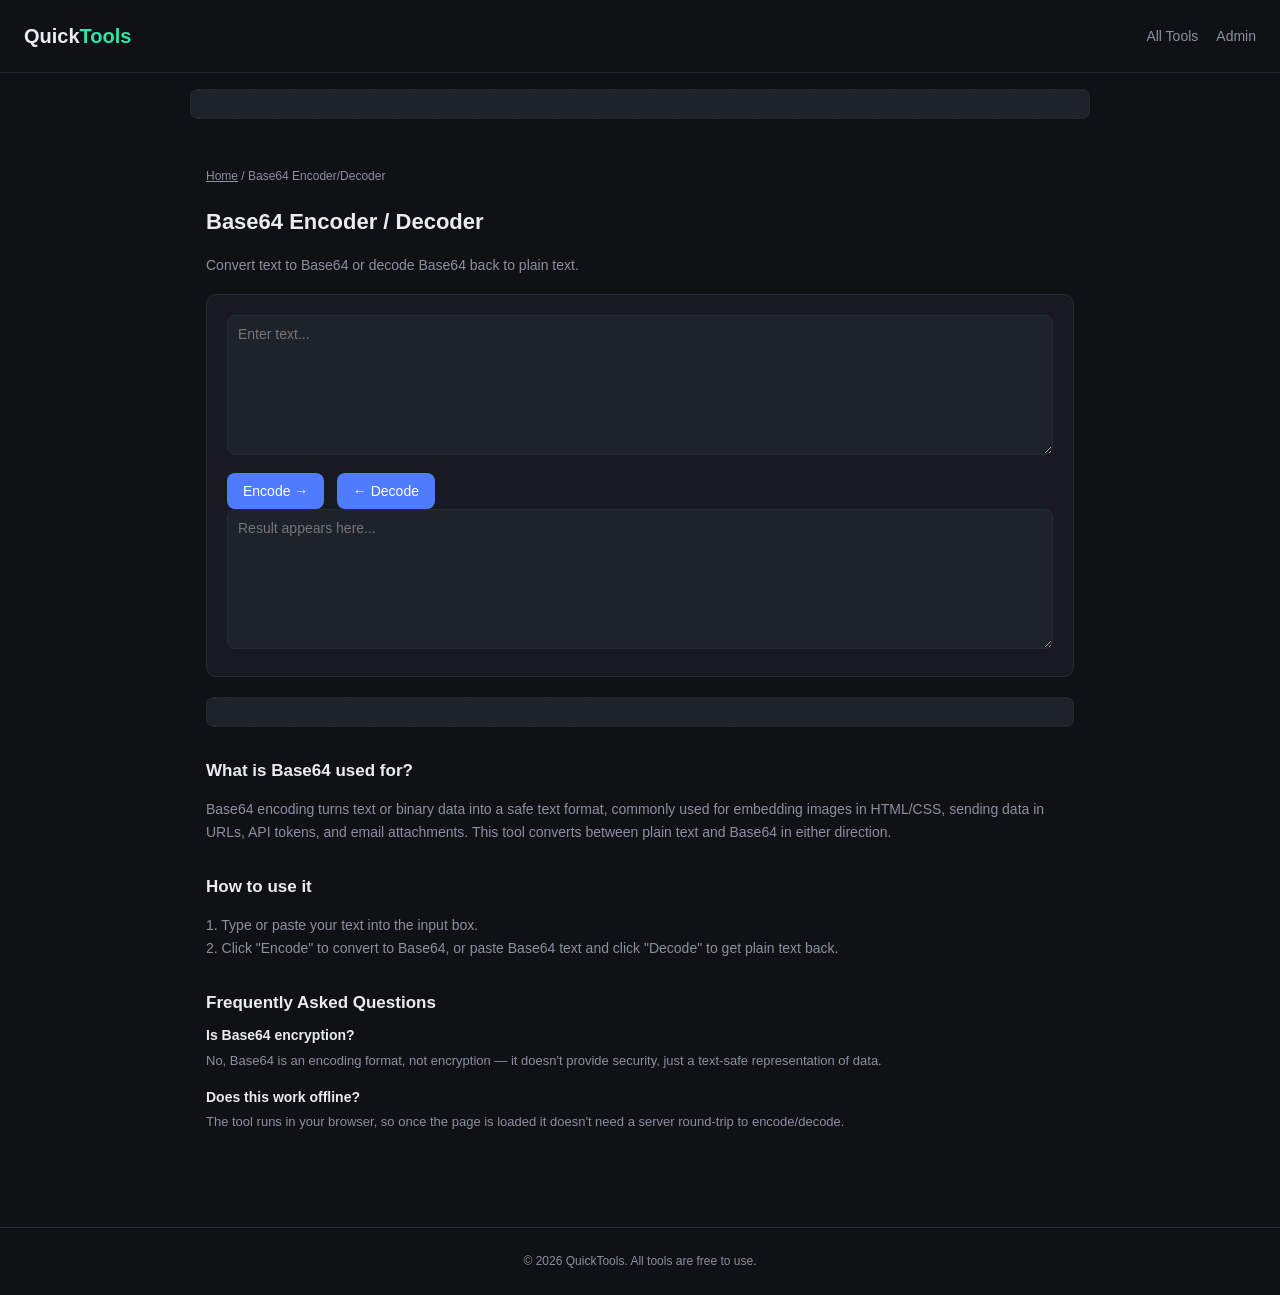
==== base64-encoder-decoder.html @ 4c549896 "Add files via upload" ====
<!DOCTYPE html>
<html lang="en">
<head>
<meta charset="UTF-8">
<meta name="viewport" content="width=device-width, initial-scale=1.0">
<title>Free Base64 Encoder & Decoder - Convert Text Online</title>
<meta name="description" content="Encode text to Base64 or decode Base64 back to text instantly. Free online Base64 converter tool.">
<link rel="canonical" href="https://YOURDOMAIN.com/base64-encoder-decoder.html">
<link rel="stylesheet" href="style.css">
</head>
<body>
<div id="adminBanner">Admin mode active — <a href="#" onclick="closeAdmin();return false;" style="color:inherit;">exit</a></div>
<header>
  <a class="logo" href="index.html"><h1 id="siteTitle">Quick<span>Tools</span></h1></a>
  <nav><a href="index.html">All Tools</a><a href="#" onclick="openAdminLogin();return false;">Admin</a></nav>
</header>
<div class="ad-slot"><!-- AdSense ad unit code goes here: Top Banner --></div>
<main>
  <p id="announcement"></p>
  <p class="breadcrumb"><a href="index.html">Home</a> / Base64 Encoder/Decoder</p>
  <h2>Base64 Encoder / Decoder</h2>
  <p class="subtitle">Convert text to Base64 or decode Base64 back to plain text.</p>

  <div class="tool-box">
    <textarea id="b64Input" placeholder="Enter text..."></textarea>
    <button onclick="b64Encode()">Encode →</button>
    <button onclick="b64Decode()">← Decode</button>
    <textarea id="b64Output" placeholder="Result appears here..."></textarea>
  </div>

  <div class="ad-slot"><!-- AdSense ad unit code goes here: In-content --></div>

  <div class="content-block">
    <h3>What is Base64 used for?</h3>
    <p>Base64 encoding turns text or binary data into a safe text format, commonly used for embedding images in HTML/CSS, sending data in URLs, API tokens, and email attachments. This tool converts between plain text and Base64 in either direction.</p>
  </div>

  <div class="content-block">
    <h3>How to use it</h3>
    <p>1. Type or paste your text into the input box.<br>2. Click "Encode" to convert to Base64, or paste Base64 text and click "Decode" to get plain text back.</p>
  </div>

  <div class="content-block">
    <h3>Frequently Asked Questions</h3>
    <div class="faq-item"><h4>Is Base64 encryption?</h4><p>No, Base64 is an encoding format, not encryption — it doesn't provide security, just a text-safe representation of data.</p></div>
    <div class="faq-item"><h4>Does this work offline?</h4><p>The tool runs in your browser, so once the page is loaded it doesn't need a server round-trip to encode/decode.</p></div>
  </div>
</main>
<footer>© 2026 QuickTools. All tools are free to use.</footer>

<div class="modal-bg" id="loginModal">
  <div class="modal">
    <h2>Admin Login</h2>
    <input id="adminPass" type="password" placeholder="Enter admin password">
    <button onclick="tryLogin()">Login</button>
    <button class="secondary" onclick="closeModal('loginModal')">Cancel</button>
  </div>
</div>
<div class="modal-bg" id="adminModal">
  <div class="modal" style="max-width:520px;">
    <h2>Admin Panel</h2>
    <label style="font-size:13px;color:var(--muted);">Site Title</label>
    <input id="adminSiteTitle" style="margin-bottom:10px;">
    <label style="font-size:13px;color:var(--muted);">Announcement Bar Text</label>
    <input id="adminAnnouncement" style="margin-bottom:14px;">
    <p style="font-size:13px;color:var(--muted);margin-bottom:6px;">Toggle visible tools:</p>
    <div id="adminToolToggles"></div>
    <div style="margin-top:16px;">
      <button onclick="saveAdminSettings()">Save Changes</button>
      <button class="secondary" onclick="closeModal('adminModal')">Close</button>
    </div>
  </div>
</div>
<script src="script.js"></script>
</body>
</html>
---- style.css ----
:root{
  --bg:#0f1115; --panel:#171a21; --panel2:#1e222b; --text:#e9ecf1; --muted:#8a90a0;
  --accent:#4f7cff; --accent2:#2ee6a6; --border:#262b36; --danger:#ff5c5c;
}
*{box-sizing:border-box;}
body{margin:0;background:var(--bg);color:var(--text);font-family:-apple-system,Segoe UI,Roboto,Helvetica,Arial,sans-serif;line-height:1.6;}
header{padding:20px 24px;border-bottom:1px solid var(--border);display:flex;justify-content:space-between;align-items:center;position:sticky;top:0;background:var(--bg);z-index:10;}
header h1{font-size:20px;margin:0;}
header a.logo{color:var(--text);text-decoration:none;}
header h1 span{color:var(--accent2);}
nav a{color:var(--muted);text-decoration:none;margin-left:18px;font-size:14px;}
nav a:hover{color:var(--text);}
.ad-slot{background:var(--panel2);border:1px dashed var(--border);border-radius:8px;text-align:center;color:var(--muted);font-size:12px;padding:14px;margin:16px auto;max-width:900px;}
main{max-width:900px;margin:0 auto;padding:20px 16px 60px;}
.breadcrumb{font-size:12px;color:var(--muted);margin-bottom:10px;}
.breadcrumb a{color:var(--muted);}
h2{font-size:22px;margin-bottom:6px;}
.subtitle{color:var(--muted);font-size:14px;margin-bottom:18px;}
.grid{display:grid;grid-template-columns:repeat(auto-fit,minmax(220px,1fr));gap:14px;margin:20px 0;}
.card{background:var(--panel);border:1px solid var(--border);border-radius:10px;padding:16px;text-decoration:none;display:block;transition:.15s;}
.card:hover{border-color:var(--accent);transform:translateY(-2px);}
.card h3{margin:0 0 6px;font-size:15px;color:var(--text);}
.card p{margin:0;color:var(--muted);font-size:13px;}
.tool-box{background:var(--panel);border:1px solid var(--border);border-radius:10px;padding:20px;margin-bottom:20px;}
textarea, input, select{width:100%;background:var(--panel2);border:1px solid var(--border);color:var(--text);border-radius:8px;padding:10px;font-size:14px;font-family:inherit;}
textarea{min-height:140px;resize:vertical;}
button{background:var(--accent);color:#fff;border:none;border-radius:8px;padding:10px 16px;font-size:14px;cursor:pointer;margin-top:10px;margin-right:8px;}
button.secondary{background:var(--panel2);color:var(--text);border:1px solid var(--border);}
.stats{display:flex;gap:20px;flex-wrap:wrap;margin-top:12px;}
.stat{background:var(--panel2);padding:10px 14px;border-radius:8px;font-size:13px;}
.stat b{display:block;font-size:18px;color:var(--accent2);}
.content-block{margin-top:30px;}
.content-block h3{font-size:17px;margin-bottom:8px;color:var(--text);}
.content-block p{color:var(--muted);font-size:14px;}
.faq-item{margin-bottom:14px;}
.faq-item h4{font-size:14px;margin:0 0 4px;color:var(--text);}
.faq-item p{margin:0;color:var(--muted);font-size:13px;}
footer{text-align:center;color:var(--muted);font-size:12px;padding:24px;border-top:1px solid var(--border);margin-top:20px;}
footer a{color:var(--muted);}
#qrOut{margin-top:14px;}
.modal-bg{display:none;position:fixed;inset:0;background:rgba(0,0,0,.6);z-index:50;align-items:center;justify-content:center;}
.modal-bg.active{display:flex;}
.modal{background:var(--panel);border:1px solid var(--border);border-radius:12px;padding:24px;width:90%;max-width:420px;}
.modal h2{margin-top:0;font-size:17px;}
.admin-row{display:flex;justify-content:space-between;align-items:center;padding:10px 0;border-bottom:1px solid var(--border);font-size:13px;}
.toggle{width:38px;height:22px;background:var(--panel2);border-radius:20px;position:relative;cursor:pointer;border:1px solid var(--border);}
.toggle.on{background:var(--accent2);}
.toggle span{position:absolute;top:2px;left:2px;width:16px;height:16px;background:#fff;border-radius:50%;transition:.15s;}
.toggle.on span{left:18px;}
#adminBanner{display:none;background:#2ee6a622;color:var(--accent2);text-align:center;font-size:13px;padding:8px;}
#announcement{display:none;background:var(--panel2);padding:10px 14px;border-radius:8px;color:var(--accent2);font-size:13px;margin-bottom:16px;}
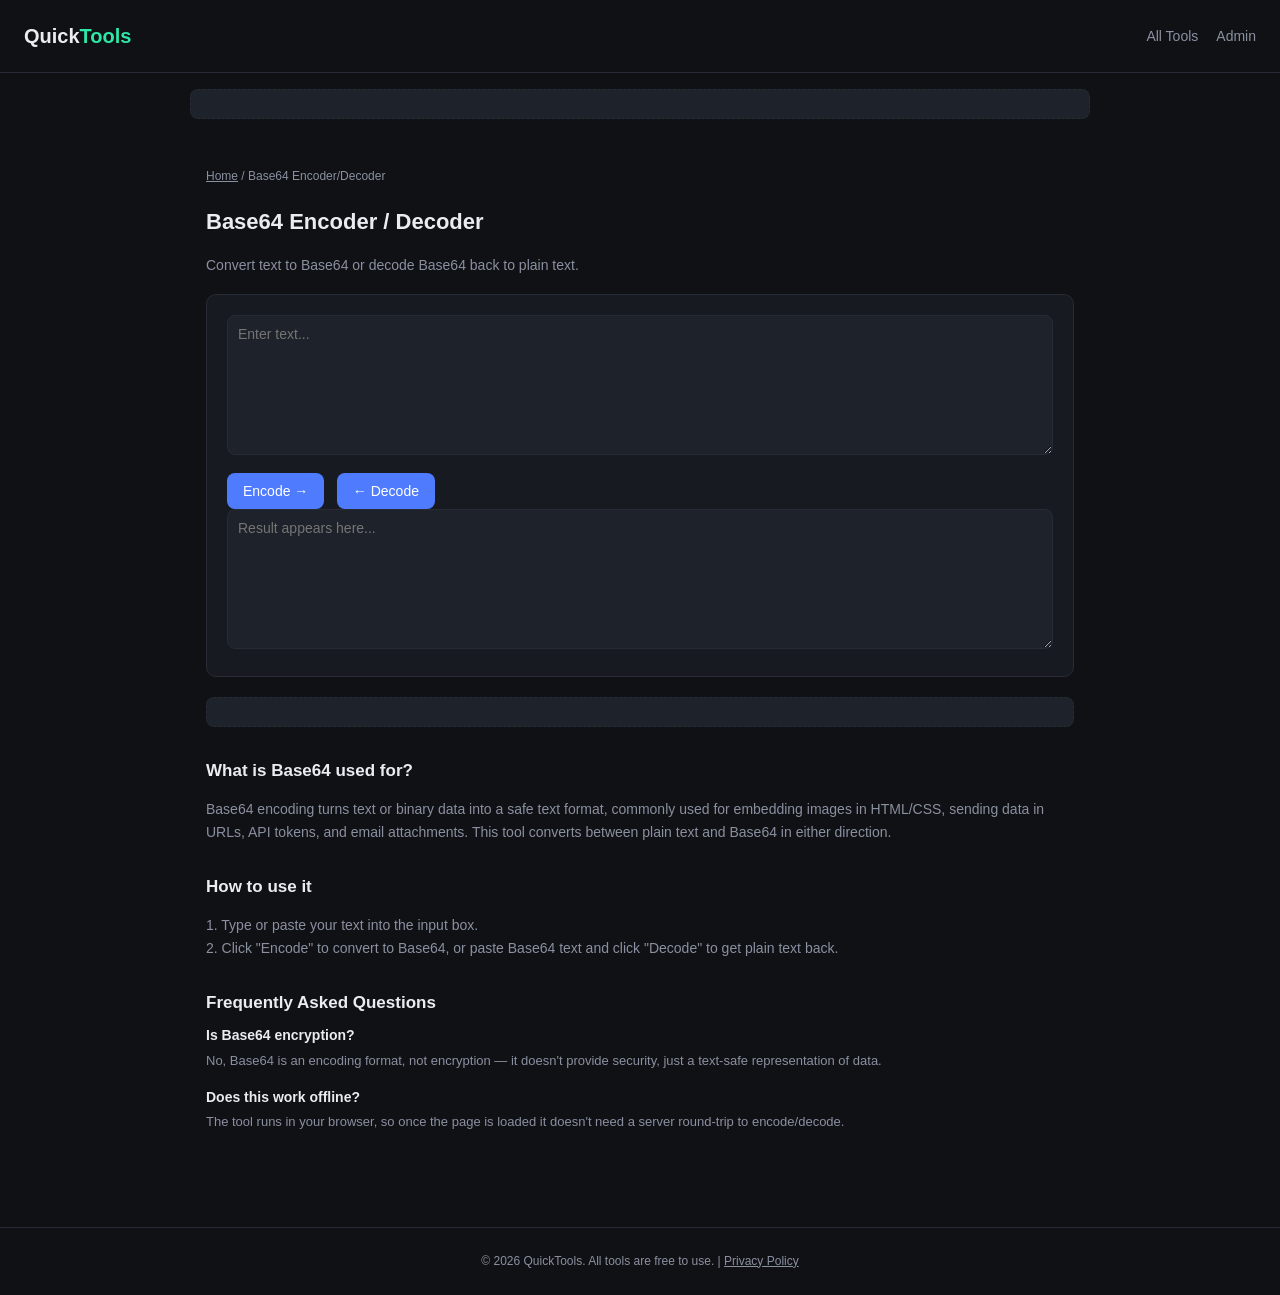
==== commit d0b3319b: "Add Privacy Policy link to footer Added a link to the Privacy Policy in the footer." ====
--- a/base64-encoder-decoder.html
+++ b/base64-encoder-decoder.html
@@ -46,7 +46,7 @@
     <div class="faq-item"><h4>Does this work offline?</h4><p>The tool runs in your browser, so once the page is loaded it doesn't need a server round-trip to encode/decode.</p></div>
   </div>
 </main>
-<footer>© 2026 QuickTools. All tools are free to use.</footer>
+<footer>© 2026 QuickTools. All tools are free to use. | <a href="privacy-policy.html">Privacy Policy</a></footer>
 
 <div class="modal-bg" id="loginModal">
   <div class="modal">
